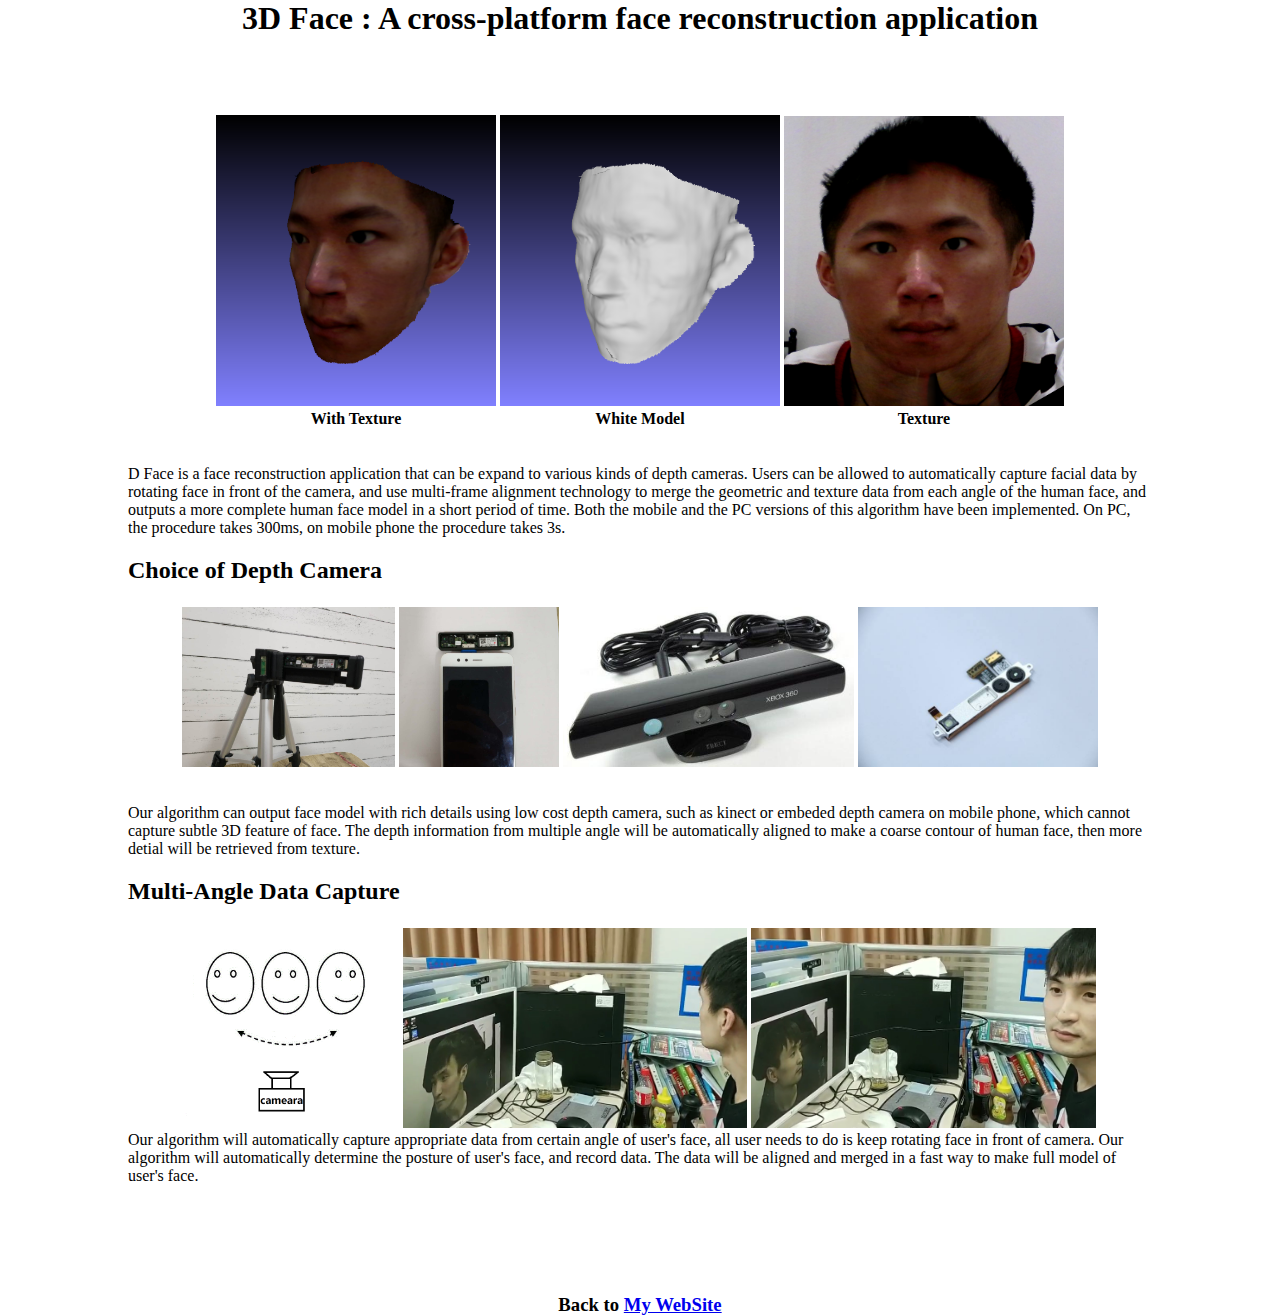
==== FaceReconProject.html @ 98220e3d "Signed-off-by: AnkaChan <AnkaChan@126.com>" ====
<html lang="en">
<head>
    <meta http-equiv="Content-Type" content="text/html; charset=UTF-8">
    <title>3D Face </title>
	    <meta name="viewport" content="width=device-width, initial-scale=1.0">
    <!-- Le styles -->
	
	<link rel="icon" href="./assets_files/favicon.ico">
	
	<style>
	body {
        margin: 0 auto;
        width: 1024px;
        height: 300px;
    }
	</style>
</head>

<body>
	<h1 style="text-align:center">
	3D Face : A cross-platform face reconstruction application
	</h1>
		<br />
	<br />
	<br />
	<div  style="text-align:center">
			<table style="margin:auto">
			<tr>
			<td><img src="./assets_files/FaceRecon/FaceWithTexture01.png" width="280px"></td>
			<td><img src="./assets_files/FaceRecon/FaceWithDetail03.png" width="280px"></td>
			
			<td><img src="./assets_files/FaceRecon/texture.bmp" width="280px"></td>
			</tr>
			<tr>
			<th> With Texture </ th>
			<th> White Model </ th>
			<th> Texture </ th>
 			</tr>
			</table>
			
			<br />
	</div>

	<p>
	D Face is a face reconstruction application that can be expand to various kinds of depth cameras. Users can be allowed to automatically 
	capture facial data by rotating face in front of the camera, and use multi-frame alignment 
	technology to merge the geometric and texture data from each angle of the human face,  and outputs a more complete 
	human face model in a short period of time. Both the mobile and the PC versions of this algorithm have been implemented.
	On PC, the procedure takes 300ms, on mobile phone the procedure takes 3s.
	</p>
	
	<h2>
		Choice of Depth Camera
	</h2>
	
	<div  style="text-align:center">
			<table style="margin:auto">
			<tr>
			<td><img src="./assets_files/DepthModule/camera1.jpg" height="160px"></td>
			<td><img src="./assets_files/DepthModule/cellPhone.jpg" height="160px"></td>
			<td><img src="./assets_files/DepthModule/kinect.jpg"  height="160px"></td>
			<td><img src="./assets_files/DepthModule/orbec.jpg"  height="160px"></td>
			</tr>
		
			</table>
			
			<br />
	</div>
	<p>
	Our algorithm can output face model with rich details using low cost depth camera, such as kinect or embeded depth camera on mobile phone, 
	which cannot capture subtle 3D feature of face.
	The depth information from multiple angle will be automatically aligned to make a coarse contour of human face, then more detial will be 
	retrieved from texture.
	</ p>
	
	<h2>
		Multi-Angle Data Capture
	</h2>
	<table style="margin:auto">
			<tr>
			<td><img src="./assets_files/RotateFace/rotate.png" height="200px"></td>
			<td><img src="./assets_files/RotateFace/r.png" height="200px"></td>
			<td><img src="./assets_files/RotateFace/l.png"  height="200px"></td>
			</tr>
			</table>
	Our algorithm will automatically capture appropriate data from certain angle of user's face, all user needs to do 
	is keep rotating face in front of camera. Our algorithm will automatically determine the posture of user's face, and
	record data. The data will be aligned and merged in a fast way to make full model of user's face.
	<br />
	<br />
	<br />
	<br />
	<br />
	<br />
	<div  style="text-align:center">
	<h3>
	Back to <a href="./index.html"> My WebSite </a> 
	</h3>
	</div>
	
</body>
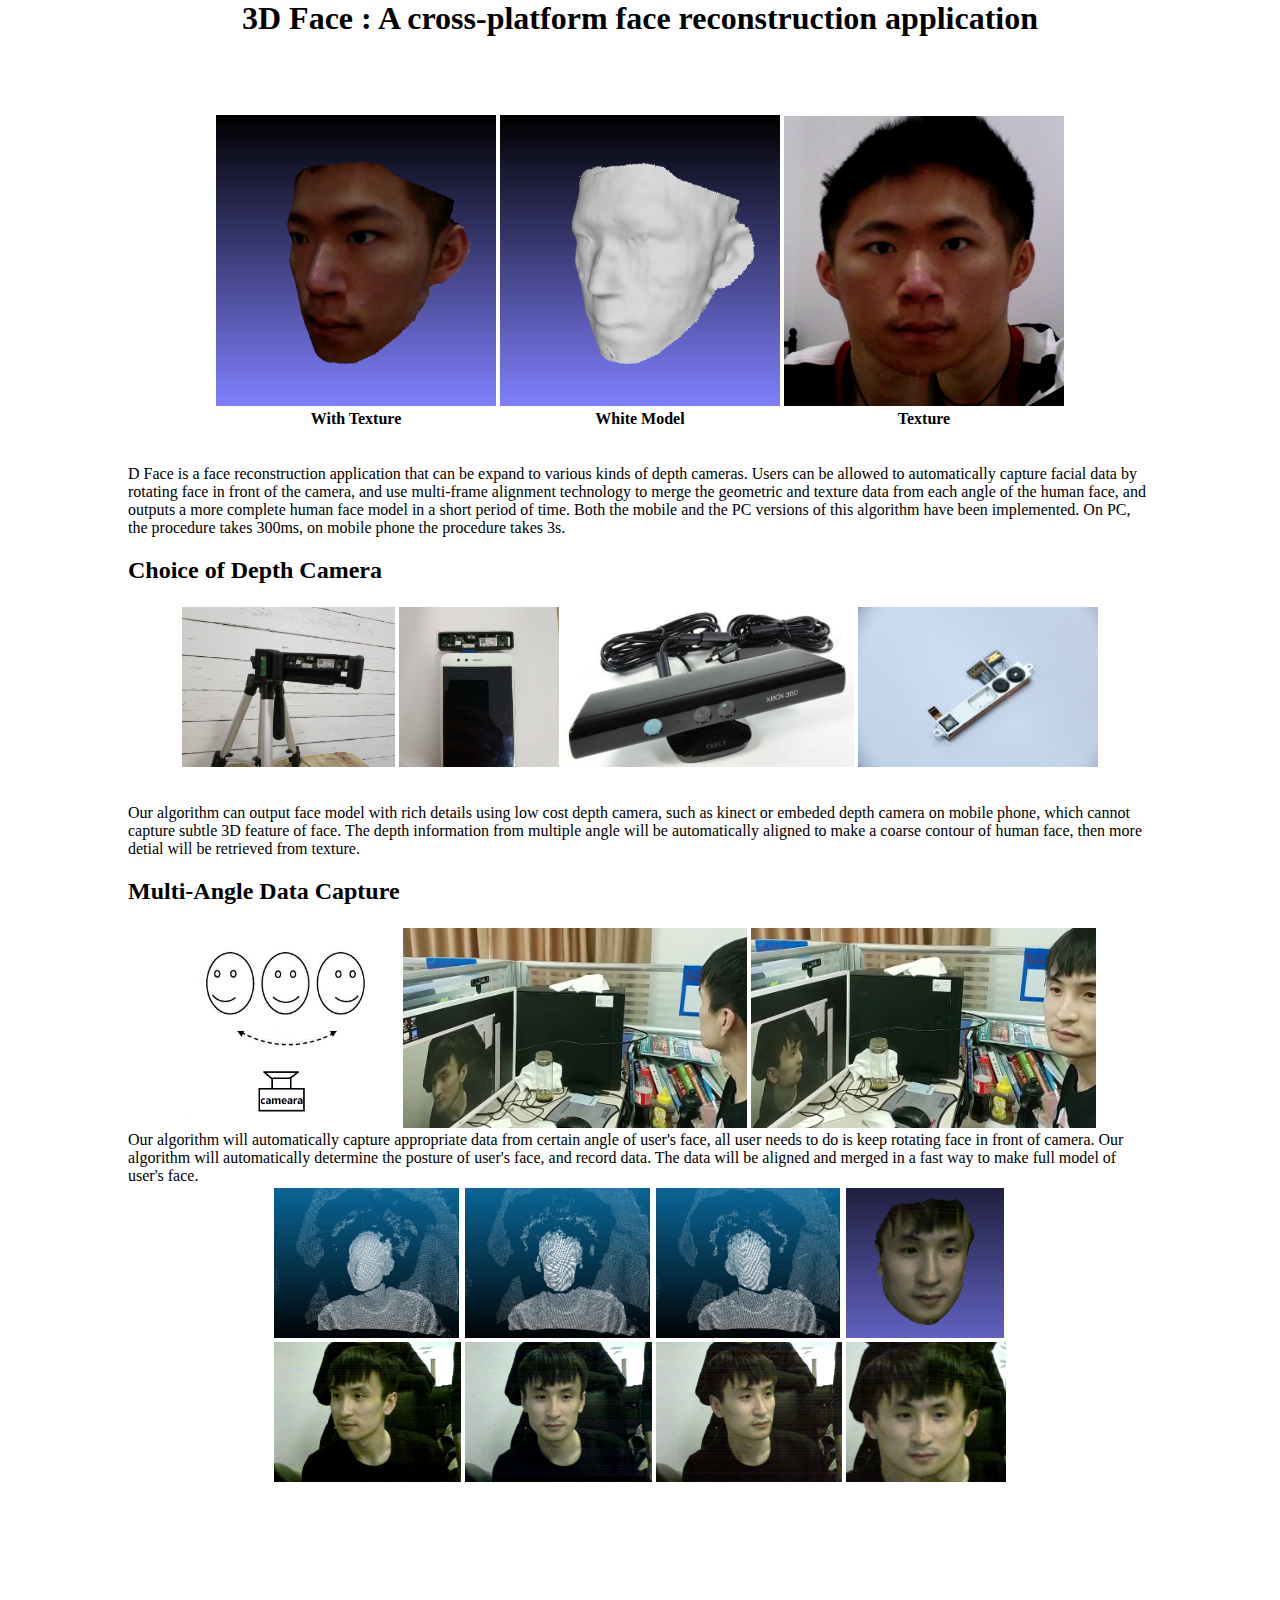
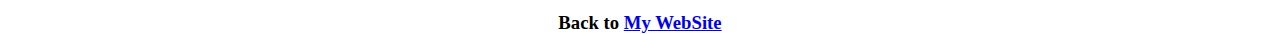
==== commit 5afd8c66: "Signed-off-by: AnkaChan <AnkaChan@126.com>" ====
--- a/FaceReconProject.html
+++ b/FaceReconProject.html
@@ -86,6 +86,20 @@
 	Our algorithm will automatically capture appropriate data from certain angle of user's face, all user needs to do 
 	is keep rotating face in front of camera. Our algorithm will automatically determine the posture of user's face, and
 	record data. The data will be aligned and merged in a fast way to make full model of user's face.
+	<table style="margin:auto">
+			<tr>
+			<td><img src="./assets_files/RotateFace/rCloud.png" height="150px"></td>
+			<td><img src="./assets_files/RotateFace/fCloud.png" height="150px"></td>
+			<td><img src="./assets_files/RotateFace/lCloud.png"  height="150px"></td>
+			<td><img src="./assets_files/RotateFace/fullCloud.png"  height="150px"></td>
+			</tr>
+			<tr>
+			<td><img src="./assets_files/RotateFace/right.jpg" height="140px"></td>
+			<td><img src="./assets_files/RotateFace/front.jpg" height="140px"></td>
+			<td><img src="./assets_files/RotateFace/left.jpg"  height="140px"></td>
+			<td><img src="./assets_files/RotateFace/fullTexture.png"  height="140px"></td>
+			</tr>
+			</table>
 	<br />
 	<br />
 	<br />
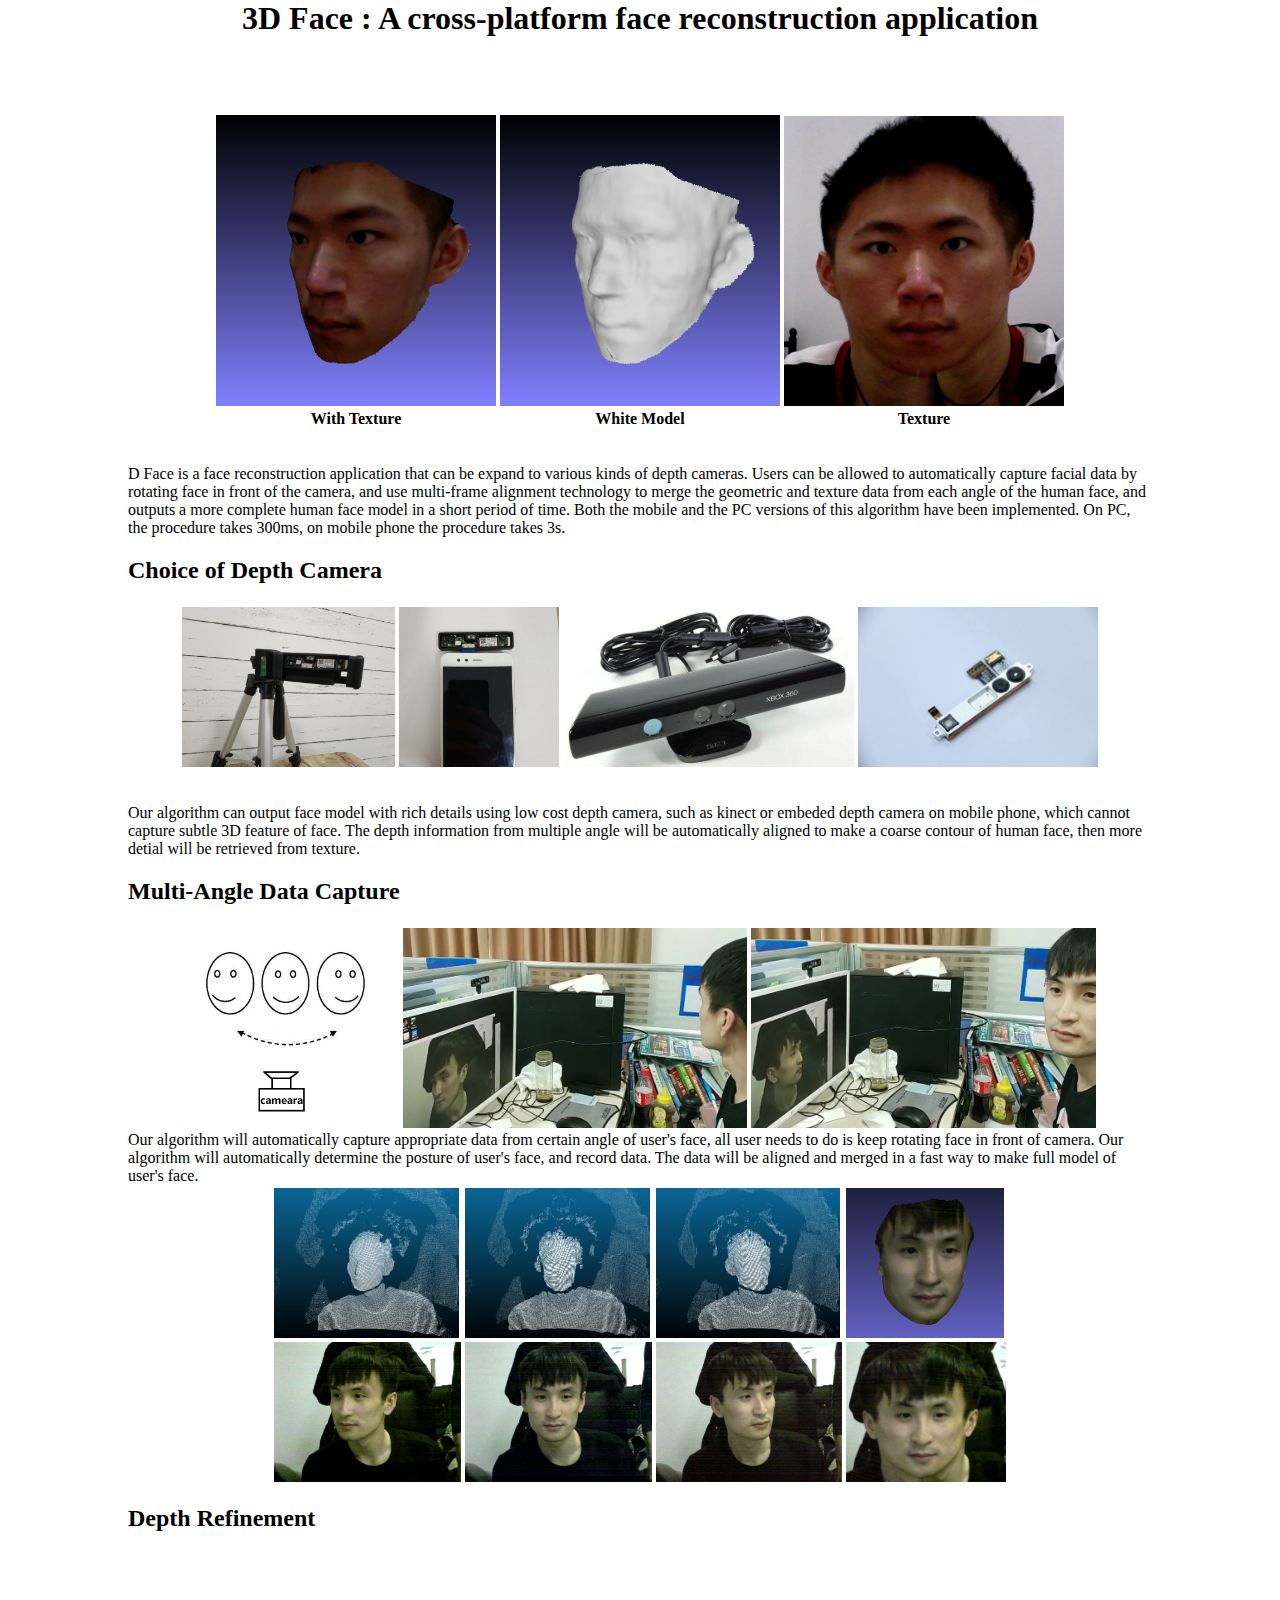
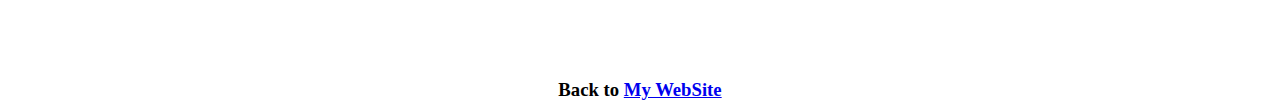
==== commit 221bf0a2: "Signed-off-by: AnkaChan <AnkaChan@126.com>" ====
--- a/FaceReconProject.html
+++ b/FaceReconProject.html
@@ -100,6 +100,12 @@
 			<td><img src="./assets_files/RotateFace/fullTexture.png"  height="140px"></td>
 			</tr>
 			</table>
+			
+	<h2>
+		Depth Refinement
+	</h2>
+	
+	
 	<br />
 	<br />
 	<br />
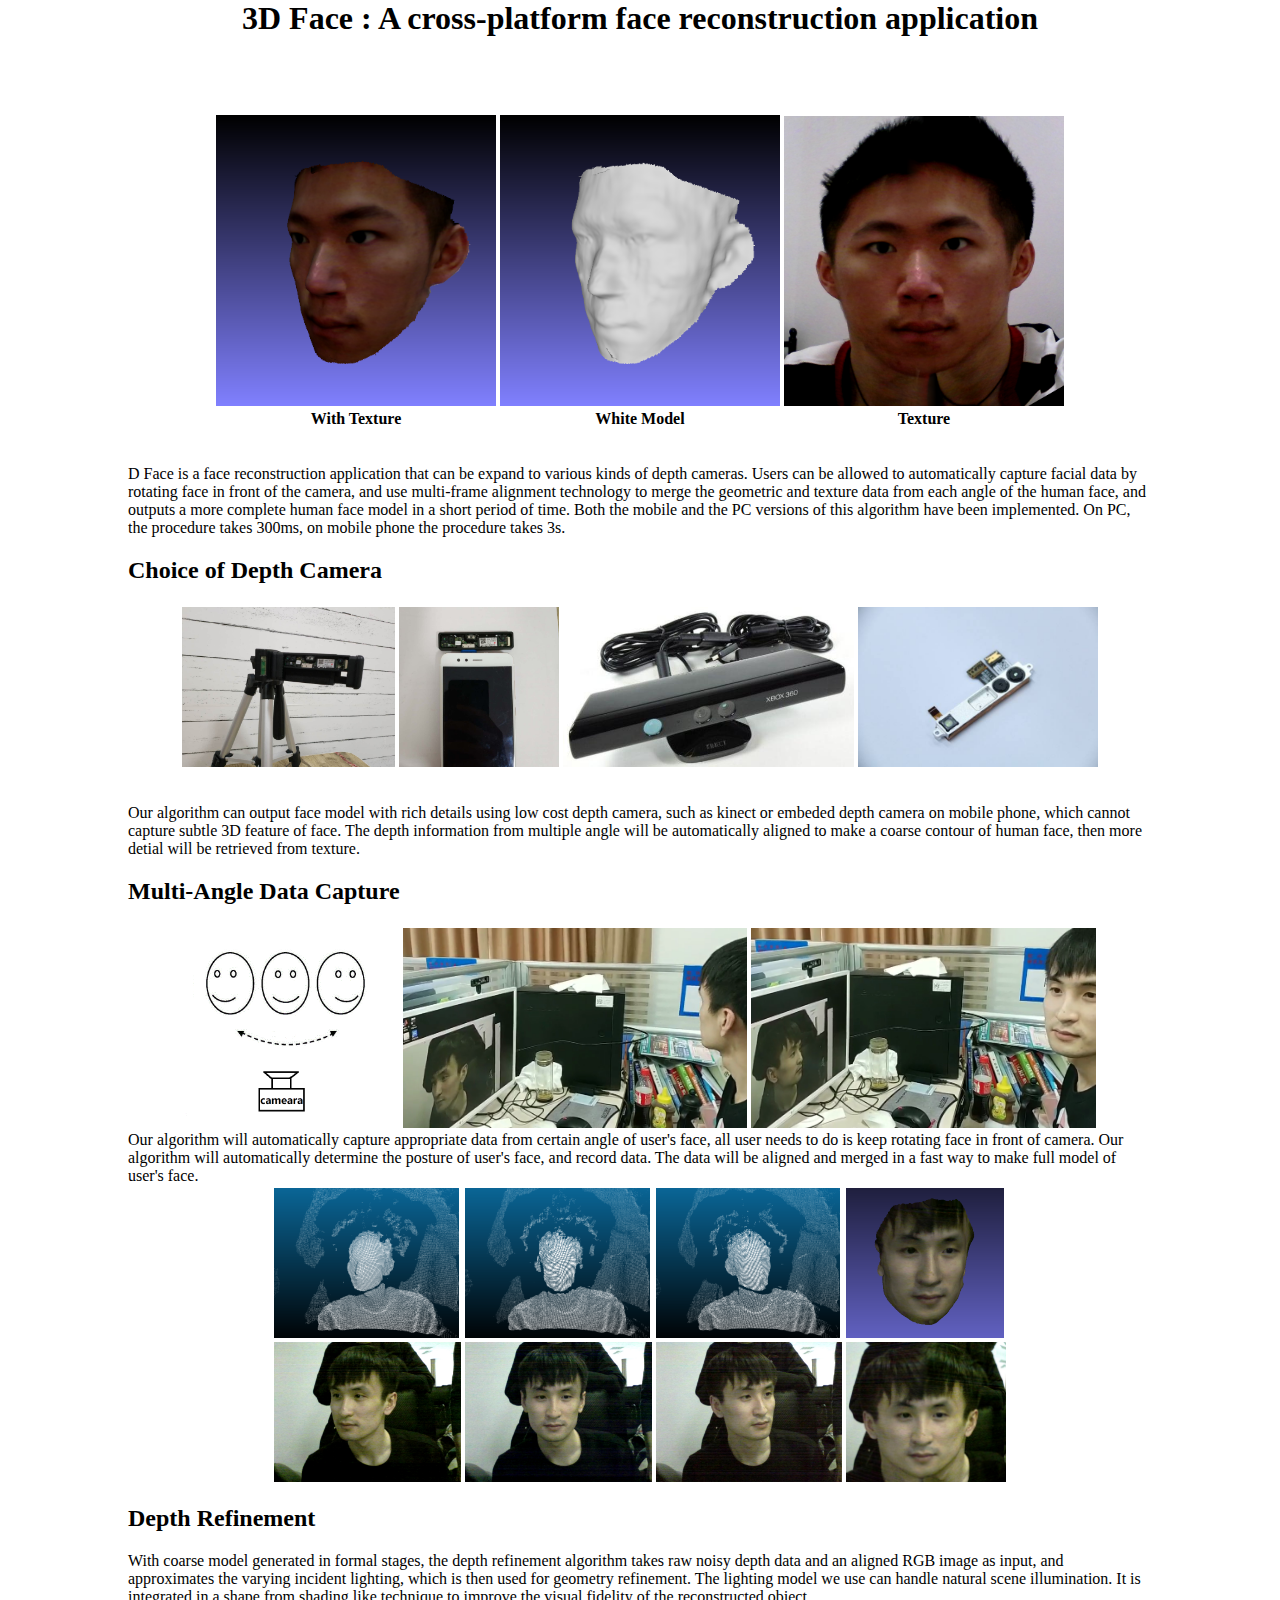
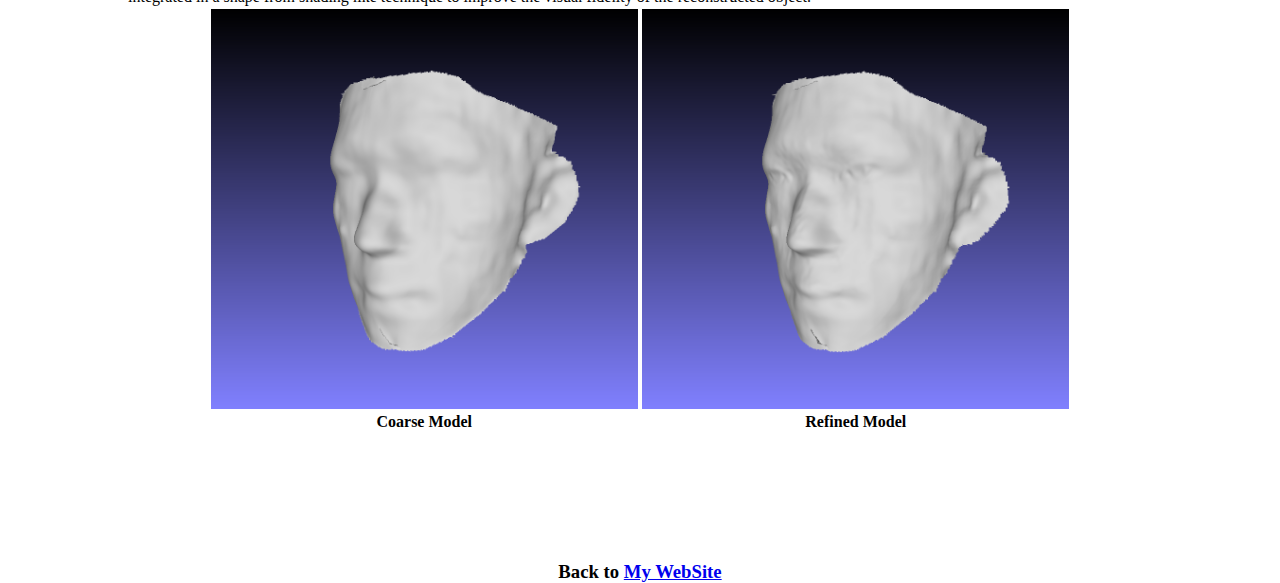
==== commit 8e5d8ded: "Signed-off-by: AnkaChan <AnkaChan@126.com>" ====
--- a/FaceReconProject.html
+++ b/FaceReconProject.html
@@ -105,6 +105,20 @@
 		Depth Refinement
 	</h2>
 	
+	With coarse model generated in formal stages, the depth refinement algorithm takes raw noisy depth data and an aligned RGB image as input, 
+	and approximates the varying incident lighting, which is then used for geometry refinement. The lighting model we 
+	use can handle natural scene illumination. It is integrated in a shape from shading like technique to improve the 
+	visual fidelity of the reconstructed object.
+	<table style="margin:auto">
+			<tr>
+			<td><img src="./assets_files/DepthRefinement/Before00.png" height="400px"></td>
+			<td><img src="./assets_files/DepthRefinement/After01.png" height="400px"></td>
+			</tr>
+			<tr>
+			<th> Coarse Model </ th>
+			<th> Refined Model </ th>
+			</tr>
+			</table>
 	
 	<br />
 	<br />
